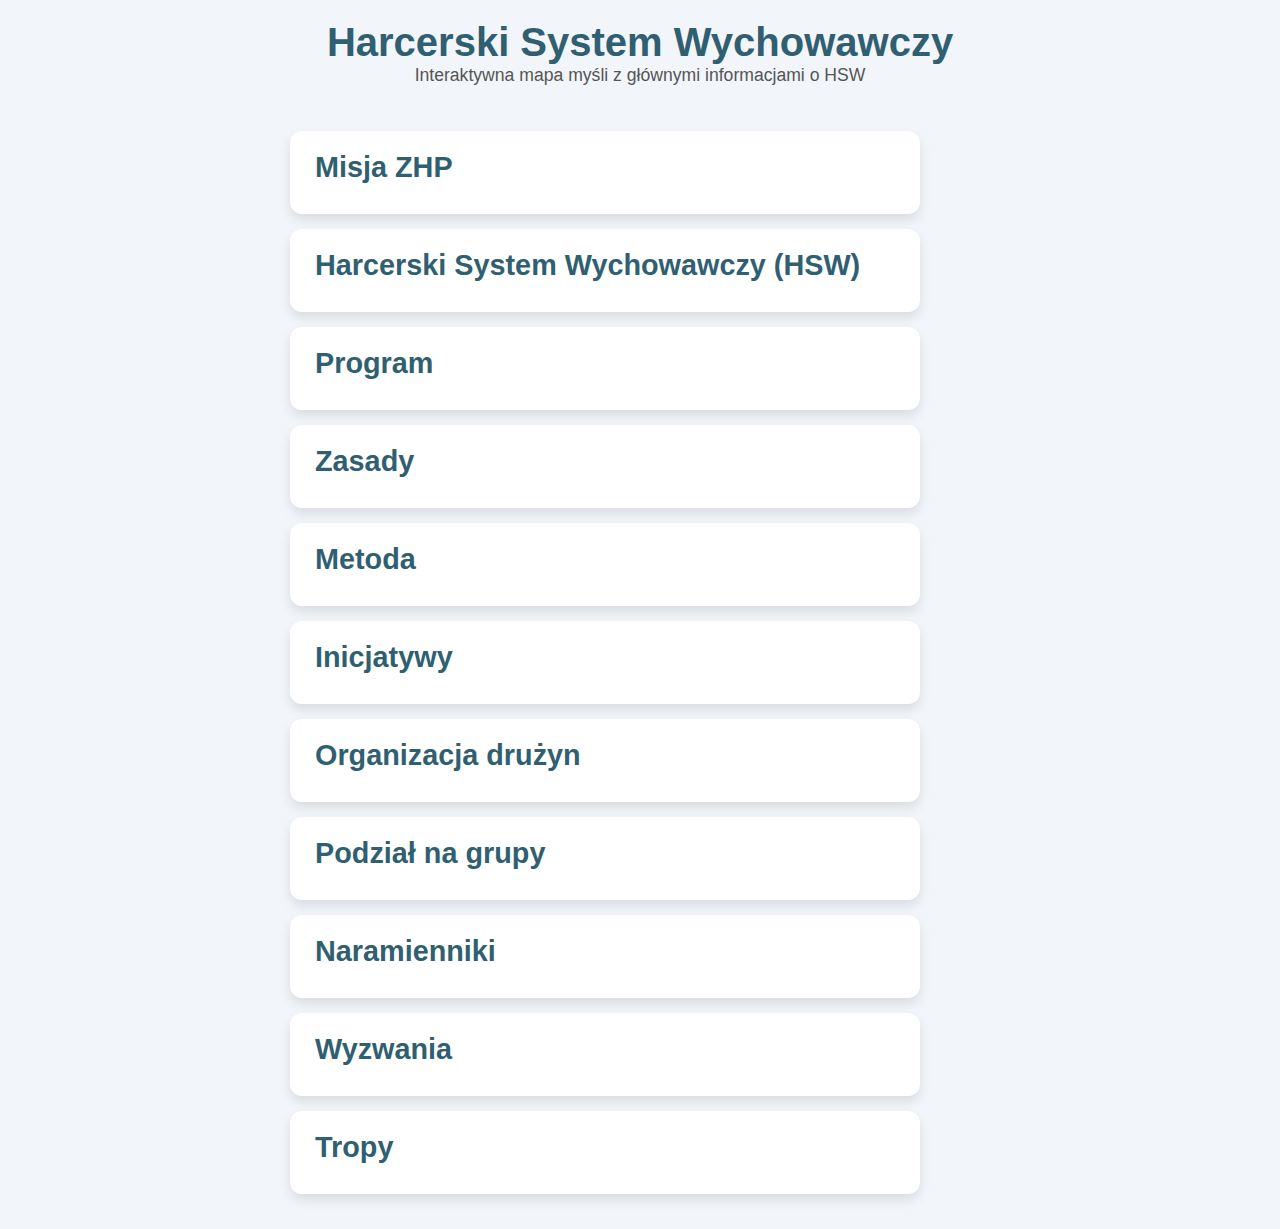
==== HSW/index.html @ 4128e077 "update" ====
<!DOCTYPE html>
<html lang="pl">
<head>
    <meta charset="UTF-8">
    <meta name="viewport" content="width=device-width, initial-scale=1.0">
    <title>Harcerski System Wychowawczy</title>
    <link rel="stylesheet" href="style.css">
</head>
<body>
    <header>
        <h1>Harcerski System Wychowawczy</h1>
        <p>Interaktywna mapa myśli z głównymi informacjami o HSW</p>
    </header>
    <main>
        <section class="card" onclick="toggleSection(this)">
            <h2>Misja ZHP</h2>
            <div class="content">
                <p>Misją ZHP jest wychowywanie młodego człowieka, czyli wspieranie go we wszechstronnym rozwoju i kształtowaniu charakteru przez stawianie wyzwań.</p>
            </div>
        </section>
        <section class="card" onclick="toggleSection(this)">
            <h2>Harcerski System Wychowawczy (HSW)</h2>
            <div class="content">
                <p>System ten jest nieodłącznym elementem tradycji harcerskiej i dorobkiem tysięcy instruktorów. Stanowi jedność trzech elementów: zasad wychowania, metody harcerskiej oraz programu.</p>
                <p>Celem jest wszechstronny rozwój osobowy uczestników, a system działa efektywnie tylko wtedy, gdy zasady i metody są stosowane łącznie.</p>
            </div>
        </section>
        <section class="card" onclick="toggleSection(this)">
            <h2>Program</h2>
            <div class="content">
                <p>Dostosowany do lokalnych potrzeb i zasobów, składa się z zadań, metod realizacji i rozwiązań organizacyjnych. Wyróżnia się różne metodyki dla zuchów, harcerzy, harcerzy starszych, wędrowników i instruktorów.</p>
            </div>
        </section>
        <section class="card" onclick="toggleSection(this)">
            <h2>Zasady</h2>
            <div class="content">
                <p>Uznawane za drogowskaz obejmują służbę, braterstwo i samorealizację. Kładą nacisk na wartości społeczne, takie jak wolność, prawda i sprawiedliwość.</p>
            </div>
        </section>
        <section class="card" onclick="toggleSection(this)">
            <h2>Metoda</h2>
            <div class="content">
                <p>Opiera się na pracy z jednostką w grupie, partnerstwie między wychowankami a instruktorami oraz dobrowolnym zaangażowaniu.</p>
            </div>
        </section>
        <section class="card" onclick="toggleSection(this)">
            <h2>Inicjatywy</h2>
            <div class="content">
                <p>Rada Naczelna planuje powołać zespoły ds. metodyki i regulacji systemów stopni, mające na celu dalszy rozwój systemu wychowawczego w ZHP.</p>
            </div>
        </section>
        <section class="card" onclick="toggleSection(this)">
            <h2>Organizacja drużyn</h2>
            <div class="content">
                <p>Drużynowy (lub komendant) odpowiada za kierowanie drużyną. Jednostka musi prowadzić dokumentację programową oraz finansową.</p>
            </div>
        </section>
        <section class="card" onclick="toggleSection(this)">
            <h2>Podział na grupy</h2>
            <div class="content">
                <ul>
                    <li><strong>Zuchy:</strong> 7 - 10 lat</li>
                    <li><strong>Harcerze:</strong> 10 - 13 lat</li>
                    <li><strong>Harcerze starsi:</strong> 13 - 16 lat</li>
                    <li><strong>Wędrownicy:</strong> 15 - 21 lat</li>
                    <li><strong>Instruktorzy:</strong> 21+</li>
                    <li><strong>Starszyzna harcerska:</strong> 21+</li>
                </ul>
            </div>
        </section>
        <section class="card" onclick="toggleSection(this)">
            <h2>Naramienniki</h2>
            <div class="content">
                <p>Naramiennik Starszoharcerski:</p>
                <ul>
                    <li>Instrument nieobowiązkowy</li>
                    <li>Brak opiekuna</li>
                    <li>Czas trwania: do 3 miesięcy</li>
                    <li>Oznaczenie działania w zastępie starszoharcerskim</li>
                </ul><br>
                <p>Naramiennik Wędrowniczy:</p>
                <ul>
                    <li>Dodatkowe zadanie oparte na kodeksie wędrowniczym</li>
                    <li>
                        <p>Opiekun próby:</p>
                        <ol>
                            <li>Posiada naramiennik</li>
                            <li>Wspiera w realizacji</li>
                            <li>Odpowiada za ewaluację</li>
                            <li>Wręcza naramiennik</li>
                        </ol>
                    </li>
                    <li>Czas trwania: do 6 miesięcy</li>
                    <li>Oznaczenie działania w zespole wędrowniczym</li>
                </ul>
            </div>
        </section>
        <section class="card" onclick="toggleSection(this)">
            <h2>Wyzwania</h2>
            <div class="content">
                <p>Oznaczeniem jest symbol pióra na mundurze</p>
                <p>Cele</p>
                <ul>
                    <li>Przekonanie wychowanków, że powinni pracować nad sobą</li>
                    <li>Uświadomienie, że dzięki sile woli można zmienić się na leprze</li>
                    <li>Sprzyja budowaniu poczucia własnej wartości.</li>
                </ul>
            </div>
        </section>
        <section class="card" onclick="toggleSection(this)">
            <h2>Tropy</h2>
            <div class="content">
                <p>Zdobywanie tropu koordynuje:</p>
                <ul>
                    <li>Z: drużynowy i przyboczni</li>
                    <li>H: zastępowy</li>
                    <li>HS: zastępowy lub osoba przez niego wskazana</li>
                    <li>W: wybrany członek patrolu/zastępu</li>
                </ul>
                <p>Cele</p>
                <ul>
                    <li>Rozwój umiejętności budowy wspólnoty</li>
                    <li>Rozwój kompetencji interpersonalnych i umiejętności pracy w grupie</li>
                    <li>Inicjowanie i wzmocnieni elementów metody harcerskiej</li>
                </ul>
            </div>
        </section>
    </main>
    <script src="script.js"></script>
</body>
</html>
---- HSW/style.css ----
/* Reset stylów */
* {
    margin: 0;
    padding: 0;
    box-sizing: border-box;
}

body {
    font-family: 'Segoe UI', Tahoma, sans-serif;
    background-color: #f2f5fa;
    color: #333;
    display: flex;
    flex-direction: column;
    align-items: center;
    padding: 20px;
}

/* Nagłówek */
header {
    text-align: center;
    margin-bottom: 30px;
}

h1 {
    font-size: 2.5em;
    color: #305f72;
}

p {
    font-size: 1.1em;
    color: #555;
}

/* Karty sekcji */
.card {
    width: 90%;
    max-width: 700px;
    background-color: #ffffff;
    border-radius: 12px;
    box-shadow: 0 6px 12px rgba(0, 0, 0, 0.1);
    margin: 15px 0;
    padding: 20px 25px;
    cursor: pointer;
    transition: transform 0.4s ease, box-shadow 0.4s ease;
}

.card:hover {
    transform: scale(1.03);
    box-shadow: 0 10px 20px rgba(0, 0, 0, 0.15);
}

.card h2 {
    font-size: 1.8em;
    color: #305f72;
}

.content {
    margin-top: 10px;
    overflow: hidden;
    max-height: 0;
    opacity: 0;
    transition: max-height 0.6s ease, opacity 0.6s ease;
}

/* Aktywny stan treści */
.card.active .content {
    max-height: 400px;
    opacity: 1;
    padding-top: 10px;
}

ul {
    list-style-type: disc;
    margin-left: 20px;
    color: #305f72;
}

li {
    margin-top: 8px;
    color: #333;
}
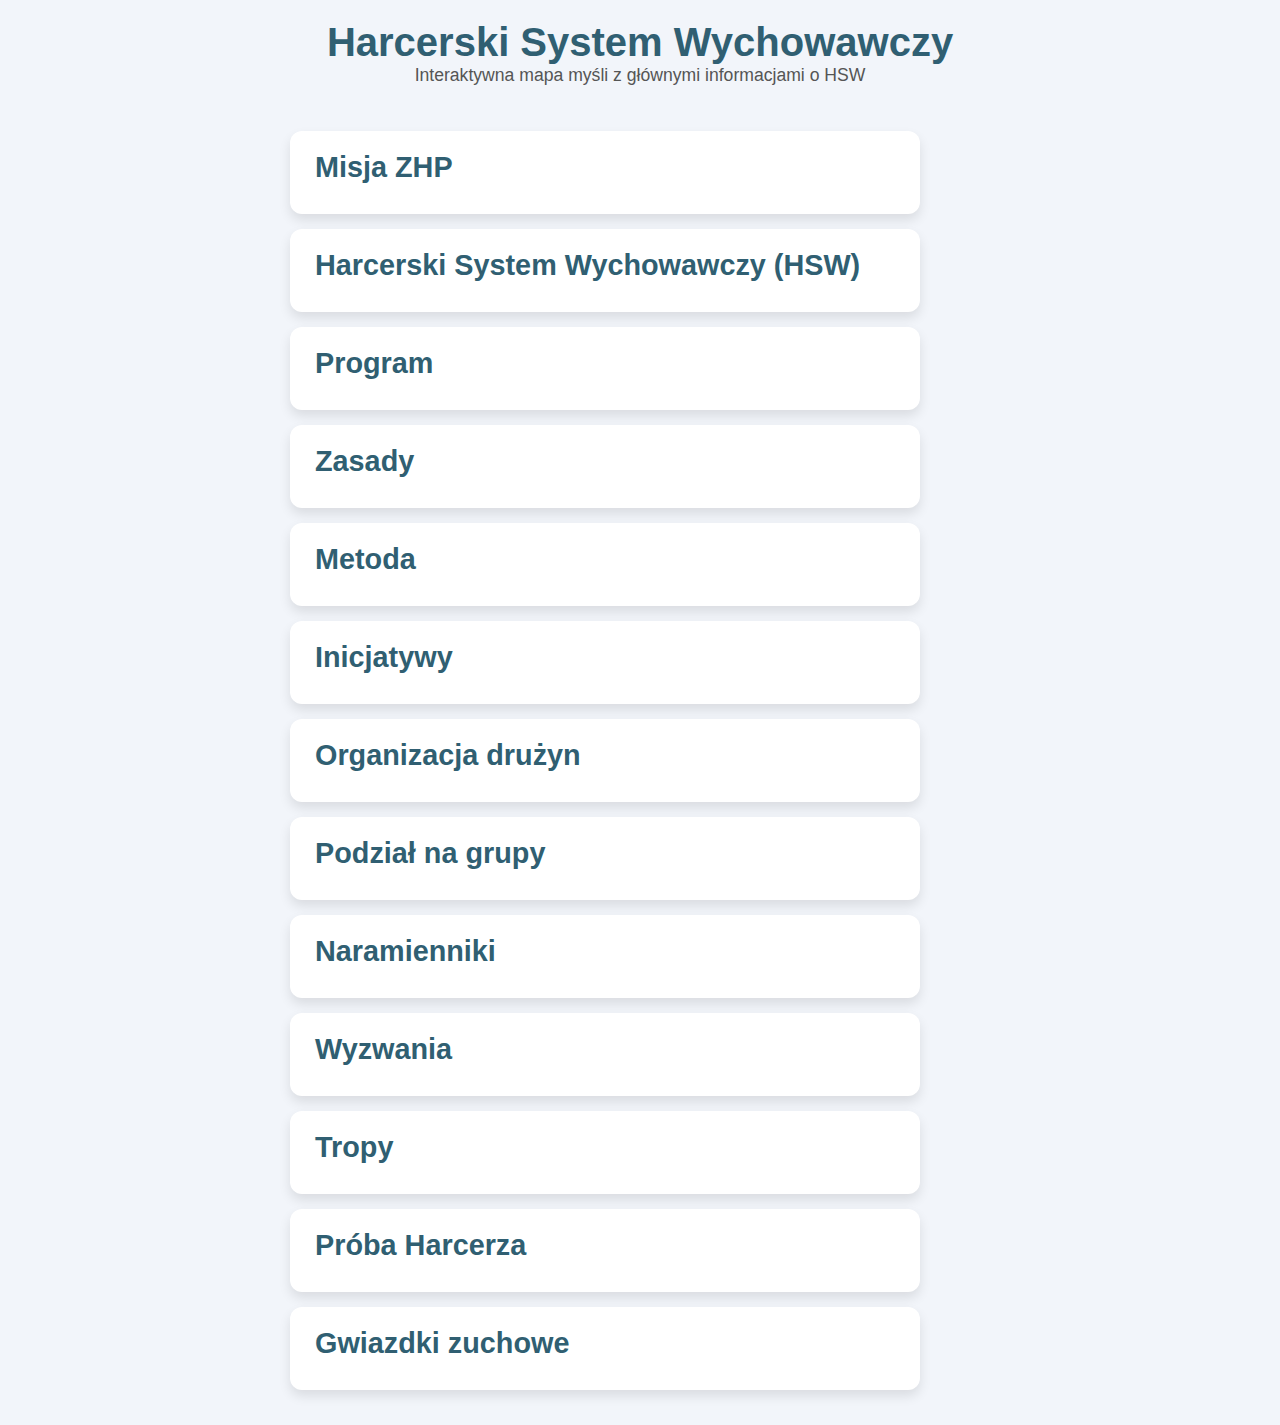
==== commit ed510701: "update" ====
--- a/HSW/index.html
+++ b/HSW/index.html
@@ -125,6 +125,44 @@
                 </ul>
             </div>
         </section>
+        <section class="card" onclick="toggleSection(this)">
+            <h2>Próba Harcerza</h2>
+            <div class="content">
+                <p>Samodzielna realizacja</p>
+                <p>Realizowana bezpośredni po dołączeniu do ZHP</p>
+                <p>Zawiera wymagania do każdej z metodyk</p>
+                <p>Max. czas: 6 miesięcy</p>
+                <p>Cele</p>
+                <ul>
+                    <li>Poznanie harcerskich ideałów</li>
+                    <li>Poznanie zasad i zwyczajów drużyny i hacerstwa</li>
+                    <li>Poznanie wiadomości o ZHP</li>
+                </ul>
+            </div>
+        </section>
+        <section class="card" onclick="toggleSection(this)">
+            <h2>Gwiazdki zuchowe</h2>
+            <div class="content">
+                <p>Cel: stymulowanie wszechstronnego i równomiernego rozwoju kandydata we wszystkich sferach uwzględnionych w HSW</p>
+                <p>Nie stosuje się instytucji opiekuna, kluczową rolę pełnią rodzice</p>
+                <p>Rodzaje gwiazdek zuchowych:</p>
+                <ul>
+                    <li>Zuch ochoczy (6 - 8 lat)</li>
+                    <li>Zuch sprawny (8 - 9 lat)</li>
+                    <li>Zuch zaradny (9 - 10 lat)</li>
+                </ul>
+                <p>Cykl zdobywania gwiazdki:</p>
+                <ol>
+                    <li>Otwarcie próby</li>
+                    <li>Planowanie próby</li>
+                    <li>Realizacja zadań</li>
+                    <li>Weryfikacja</li>
+                    <li>Zamknięcie</li>
+                    <li>Obrzędowe przyznanie</li>
+                    <li>Otwarcie kolejnej próby na stopień</li>
+                </ol>
+            </div>
+        </section>
     </main>
     <script src="script.js"></script>
 </body>
--- a/HSW/style.css
+++ b/HSW/style.css
@@ -64,7 +64,7 @@
 
 /* Aktywny stan treści */
 .card.active .content {
-    max-height: 400px;
+    max-height: 450px;
     opacity: 1;
     padding-top: 10px;
 }
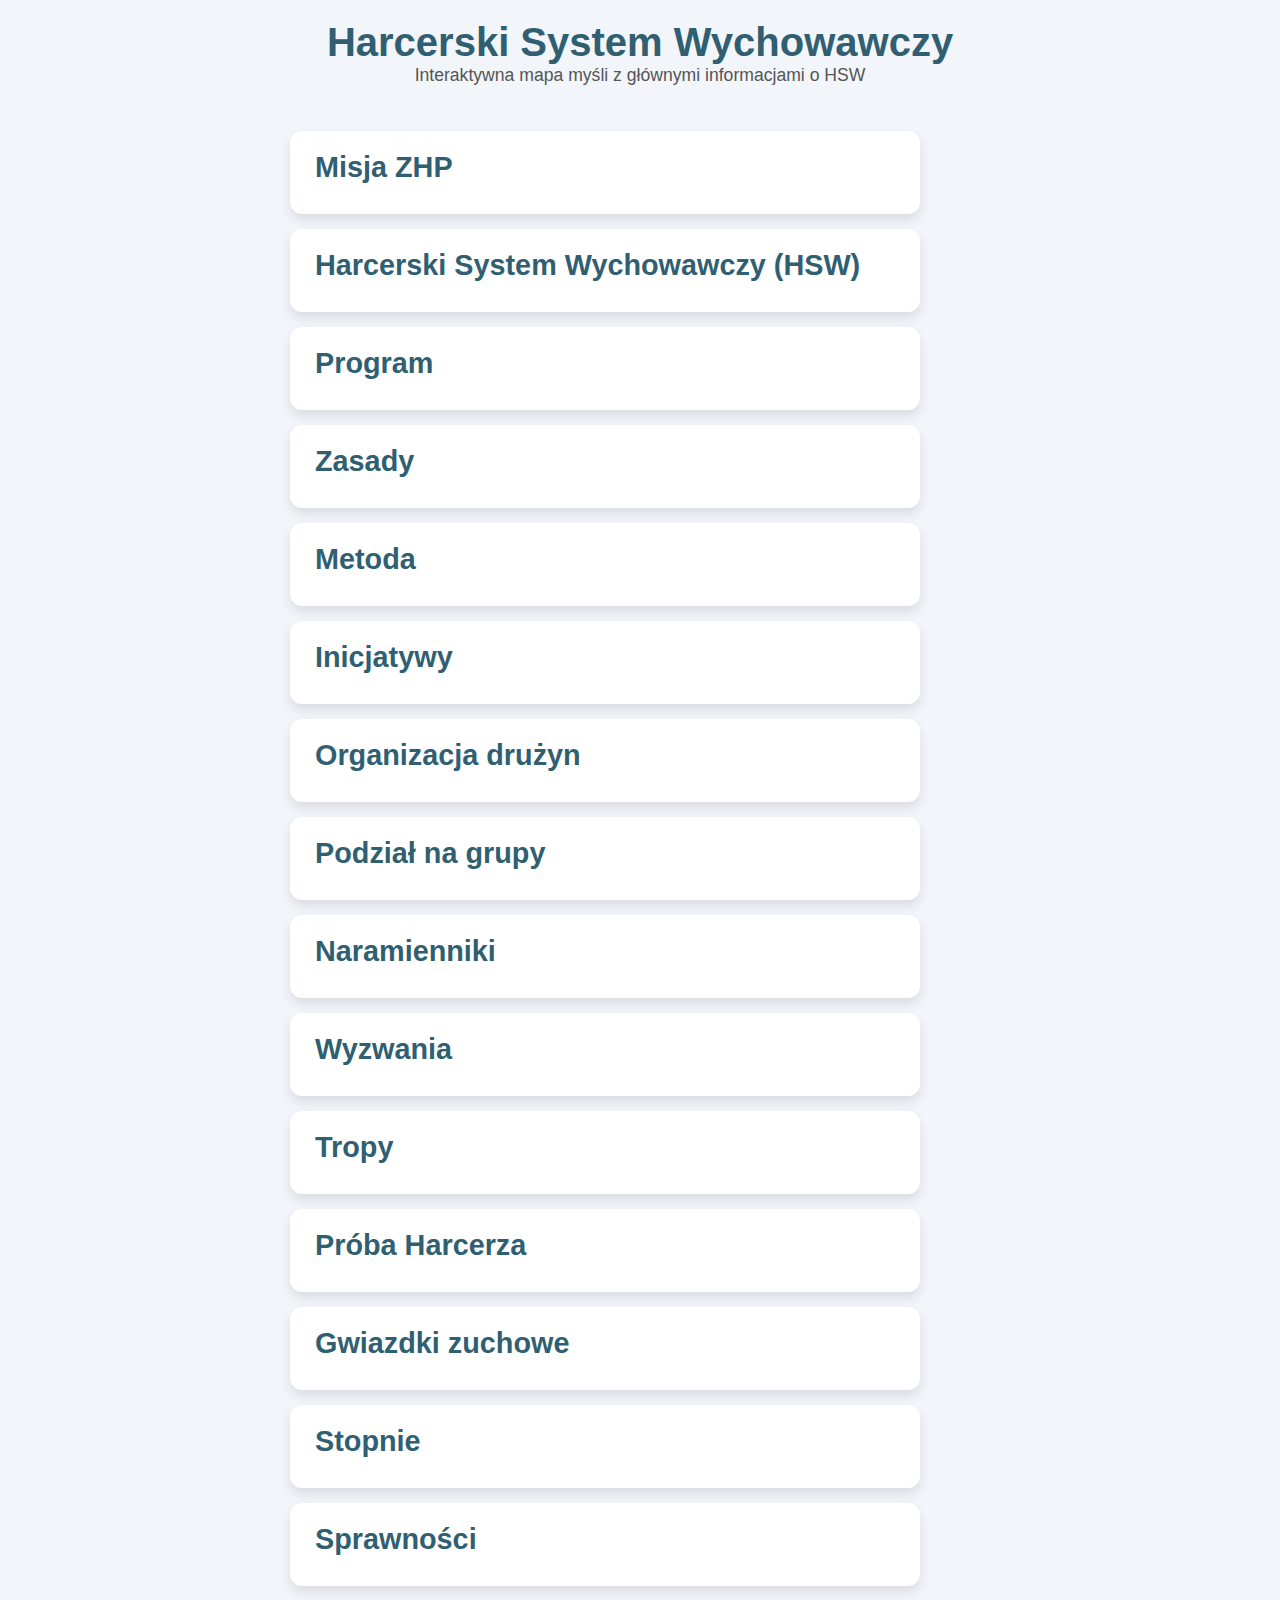
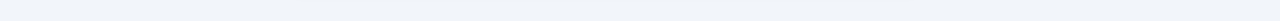
==== commit e318ad50: "update" ====
--- a/HSW/index.html
+++ b/HSW/index.html
@@ -1,169 +1,222 @@
 <!DOCTYPE html>
 <html lang="pl">
-<head>
-    <meta charset="UTF-8">
-    <meta name="viewport" content="width=device-width, initial-scale=1.0">
-    <title>Harcerski System Wychowawczy</title>
-    <link rel="stylesheet" href="style.css">
-</head>
-<body>
-    <header>
-        <h1>Harcerski System Wychowawczy</h1>
-        <p>Interaktywna mapa myśli z głównymi informacjami o HSW</p>
-    </header>
-    <main>
-        <section class="card" onclick="toggleSection(this)">
-            <h2>Misja ZHP</h2>
-            <div class="content">
-                <p>Misją ZHP jest wychowywanie młodego człowieka, czyli wspieranie go we wszechstronnym rozwoju i kształtowaniu charakteru przez stawianie wyzwań.</p>
-            </div>
-        </section>
-        <section class="card" onclick="toggleSection(this)">
-            <h2>Harcerski System Wychowawczy (HSW)</h2>
-            <div class="content">
-                <p>System ten jest nieodłącznym elementem tradycji harcerskiej i dorobkiem tysięcy instruktorów. Stanowi jedność trzech elementów: zasad wychowania, metody harcerskiej oraz programu.</p>
-                <p>Celem jest wszechstronny rozwój osobowy uczestników, a system działa efektywnie tylko wtedy, gdy zasady i metody są stosowane łącznie.</p>
-            </div>
-        </section>
-        <section class="card" onclick="toggleSection(this)">
-            <h2>Program</h2>
-            <div class="content">
-                <p>Dostosowany do lokalnych potrzeb i zasobów, składa się z zadań, metod realizacji i rozwiązań organizacyjnych. Wyróżnia się różne metodyki dla zuchów, harcerzy, harcerzy starszych, wędrowników i instruktorów.</p>
-            </div>
-        </section>
-        <section class="card" onclick="toggleSection(this)">
-            <h2>Zasady</h2>
-            <div class="content">
-                <p>Uznawane za drogowskaz obejmują służbę, braterstwo i samorealizację. Kładą nacisk na wartości społeczne, takie jak wolność, prawda i sprawiedliwość.</p>
-            </div>
-        </section>
-        <section class="card" onclick="toggleSection(this)">
-            <h2>Metoda</h2>
-            <div class="content">
-                <p>Opiera się na pracy z jednostką w grupie, partnerstwie między wychowankami a instruktorami oraz dobrowolnym zaangażowaniu.</p>
-            </div>
-        </section>
-        <section class="card" onclick="toggleSection(this)">
-            <h2>Inicjatywy</h2>
-            <div class="content">
-                <p>Rada Naczelna planuje powołać zespoły ds. metodyki i regulacji systemów stopni, mające na celu dalszy rozwój systemu wychowawczego w ZHP.</p>
-            </div>
-        </section>
-        <section class="card" onclick="toggleSection(this)">
-            <h2>Organizacja drużyn</h2>
-            <div class="content">
-                <p>Drużynowy (lub komendant) odpowiada za kierowanie drużyną. Jednostka musi prowadzić dokumentację programową oraz finansową.</p>
-            </div>
-        </section>
-        <section class="card" onclick="toggleSection(this)">
-            <h2>Podział na grupy</h2>
-            <div class="content">
-                <ul>
-                    <li><strong>Zuchy:</strong> 7 - 10 lat</li>
-                    <li><strong>Harcerze:</strong> 10 - 13 lat</li>
-                    <li><strong>Harcerze starsi:</strong> 13 - 16 lat</li>
-                    <li><strong>Wędrownicy:</strong> 15 - 21 lat</li>
-                    <li><strong>Instruktorzy:</strong> 21+</li>
-                    <li><strong>Starszyzna harcerska:</strong> 21+</li>
-                </ul>
-            </div>
-        </section>
-        <section class="card" onclick="toggleSection(this)">
-            <h2>Naramienniki</h2>
-            <div class="content">
-                <p>Naramiennik Starszoharcerski:</p>
-                <ul>
-                    <li>Instrument nieobowiązkowy</li>
-                    <li>Brak opiekuna</li>
-                    <li>Czas trwania: do 3 miesięcy</li>
-                    <li>Oznaczenie działania w zastępie starszoharcerskim</li>
-                </ul><br>
-                <p>Naramiennik Wędrowniczy:</p>
-                <ul>
-                    <li>Dodatkowe zadanie oparte na kodeksie wędrowniczym</li>
-                    <li>
-                        <p>Opiekun próby:</p>
-                        <ol>
-                            <li>Posiada naramiennik</li>
-                            <li>Wspiera w realizacji</li>
-                            <li>Odpowiada za ewaluację</li>
-                            <li>Wręcza naramiennik</li>
-                        </ol>
-                    </li>
-                    <li>Czas trwania: do 6 miesięcy</li>
-                    <li>Oznaczenie działania w zespole wędrowniczym</li>
-                </ul>
-            </div>
-        </section>
-        <section class="card" onclick="toggleSection(this)">
-            <h2>Wyzwania</h2>
-            <div class="content">
-                <p>Oznaczeniem jest symbol pióra na mundurze</p>
-                <p>Cele</p>
-                <ul>
-                    <li>Przekonanie wychowanków, że powinni pracować nad sobą</li>
-                    <li>Uświadomienie, że dzięki sile woli można zmienić się na leprze</li>
-                    <li>Sprzyja budowaniu poczucia własnej wartości.</li>
-                </ul>
-            </div>
-        </section>
-        <section class="card" onclick="toggleSection(this)">
-            <h2>Tropy</h2>
-            <div class="content">
-                <p>Zdobywanie tropu koordynuje:</p>
-                <ul>
-                    <li>Z: drużynowy i przyboczni</li>
-                    <li>H: zastępowy</li>
-                    <li>HS: zastępowy lub osoba przez niego wskazana</li>
-                    <li>W: wybrany członek patrolu/zastępu</li>
-                </ul>
-                <p>Cele</p>
-                <ul>
-                    <li>Rozwój umiejętności budowy wspólnoty</li>
-                    <li>Rozwój kompetencji interpersonalnych i umiejętności pracy w grupie</li>
-                    <li>Inicjowanie i wzmocnieni elementów metody harcerskiej</li>
-                </ul>
-            </div>
-        </section>
-        <section class="card" onclick="toggleSection(this)">
-            <h2>Próba Harcerza</h2>
-            <div class="content">
-                <p>Samodzielna realizacja</p>
-                <p>Realizowana bezpośredni po dołączeniu do ZHP</p>
-                <p>Zawiera wymagania do każdej z metodyk</p>
-                <p>Max. czas: 6 miesięcy</p>
-                <p>Cele</p>
-                <ul>
-                    <li>Poznanie harcerskich ideałów</li>
-                    <li>Poznanie zasad i zwyczajów drużyny i hacerstwa</li>
-                    <li>Poznanie wiadomości o ZHP</li>
-                </ul>
-            </div>
-        </section>
-        <section class="card" onclick="toggleSection(this)">
-            <h2>Gwiazdki zuchowe</h2>
-            <div class="content">
-                <p>Cel: stymulowanie wszechstronnego i równomiernego rozwoju kandydata we wszystkich sferach uwzględnionych w HSW</p>
-                <p>Nie stosuje się instytucji opiekuna, kluczową rolę pełnią rodzice</p>
-                <p>Rodzaje gwiazdek zuchowych:</p>
-                <ul>
-                    <li>Zuch ochoczy (6 - 8 lat)</li>
-                    <li>Zuch sprawny (8 - 9 lat)</li>
-                    <li>Zuch zaradny (9 - 10 lat)</li>
-                </ul>
-                <p>Cykl zdobywania gwiazdki:</p>
-                <ol>
-                    <li>Otwarcie próby</li>
-                    <li>Planowanie próby</li>
-                    <li>Realizacja zadań</li>
-                    <li>Weryfikacja</li>
-                    <li>Zamknięcie</li>
-                    <li>Obrzędowe przyznanie</li>
-                    <li>Otwarcie kolejnej próby na stopień</li>
-                </ol>
-            </div>
-        </section>
-    </main>
-    <script src="script.js"></script>
-</body>
-</html>
+    <head>
+        <meta charset="UTF-8">
+        <meta name="viewport" content="width=device-width, initial-scale=1.0">
+        <title>Harcerski System Wychowawczy</title>
+        <link rel="stylesheet" href="style.css">
+    </head>
+    <body>
+        <header>
+            <h1>Harcerski System Wychowawczy</h1>
+            <p>Interaktywna mapa myśli z głównymi informacjami o HSW</p>
+        </header>
+        <main>
+            <section class="card" onclick="toggleSection(this)">
+                <h2>Misja ZHP</h2>
+                <div class="content">
+                    <p>Misją ZHP jest wychowywanie młodego człowieka, czyli wspieranie go we wszechstronnym rozwoju i kształtowaniu charakteru przez stawianie wyzwań.</p>
+                </div>
+            </section>
+            <section class="card" onclick="toggleSection(this)">
+                <h2>Harcerski System Wychowawczy (HSW)</h2>
+                <div class="content">
+                    <p>System ten jest nieodłącznym elementem tradycji harcerskiej i dorobkiem tysięcy instruktorów. Stanowi jedność trzech elementów: zasad wychowania, metody harcerskiej oraz programu.</p>
+                    <p>Celem jest wszechstronny rozwój osobowy uczestników, a system działa efektywnie tylko wtedy, gdy zasady i metody są stosowane łącznie.</p>
+                </div>
+            </section>
+            <section class="card" onclick="toggleSection(this)">
+                <h2>Program</h2>
+                <div class="content">
+                    <p>Dostosowany do lokalnych potrzeb i zasobów, składa się z zadań, metod realizacji i rozwiązań organizacyjnych. Wyróżnia się różne metodyki dla zuchów, harcerzy, harcerzy starszych, wędrowników i instruktorów.</p>
+                </div>
+            </section>
+            <section class="card" onclick="toggleSection(this)">
+                <h2>Zasady</h2>
+                <div class="content">
+                    <p>Uznawane za drogowskaz obejmują służbę, braterstwo i samorealizację. Kładą nacisk na wartości społeczne, takie jak wolność, prawda i sprawiedliwość.</p>
+                </div>
+            </section>
+            <section class="card" onclick="toggleSection(this)">
+                <h2>Metoda</h2>
+                <div class="content">
+                    <p>Opiera się na pracy z jednostką w grupie, partnerstwie między wychowankami a instruktorami oraz dobrowolnym zaangażowaniu.</p>
+                </div>
+            </section>
+            <section class="card" onclick="toggleSection(this)">
+                <h2>Inicjatywy</h2>
+                <div class="content">
+                    <p>Rada Naczelna planuje powołać zespoły ds. metodyki i regulacji systemów stopni, mające na celu dalszy rozwój systemu wychowawczego w ZHP.</p>
+                </div>
+            </section>
+            <section class="card" onclick="toggleSection(this)">
+                <h2>Organizacja drużyn</h2>
+                <div class="content">
+                    <p>Drużynowy (lub komendant) odpowiada za kierowanie drużyną. Jednostka musi prowadzić dokumentację programową oraz finansową.</p>
+                </div>
+            </section>
+            <section class="card" onclick="toggleSection(this)">
+                <h2>Podział na grupy</h2>
+                <div class="content">
+                    <ul>
+                        <li><strong>Zuchy:</strong> 7 - 10 lat</li>
+                        <li><strong>Harcerze:</strong> 10 - 13 lat</li>
+                        <li><strong>Harcerze starsi:</strong> 13 - 16 lat</li>
+                        <li><strong>Wędrownicy:</strong> 15 - 21 lat</li>
+                        <li><strong>Instruktorzy:</strong> 21+</li>
+                        <li><strong>Starszyzna harcerska:</strong> 21+</li>
+                    </ul>
+                </div>
+            </section>
+            <section class="card" onclick="toggleSection(this)">
+                <h2>Naramienniki</h2>
+                <div class="content">
+                    <p>Naramiennik Starszoharcerski:</p>
+                    <ul>
+                        <li>Instrument nieobowiązkowy</li>
+                        <li>Brak opiekuna</li>
+                        <li>Czas trwania: do 3 miesięcy</li>
+                        <li>Oznaczenie działania w zastępie starszoharcerskim</li>
+                    </ul><br>
+                    <p>Naramiennik Wędrowniczy:</p>
+                    <ul>
+                        <li>Dodatkowe zadanie oparte na kodeksie wędrowniczym</li>
+                        <li>
+                            <p>Opiekun próby:</p>
+                            <ol>
+                                <li>Posiada naramiennik</li>
+                                <li>Wspiera w realizacji</li>
+                                <li>Odpowiada za ewaluację</li>
+                                <li>Wręcza naramiennik</li>
+                            </ol>
+                        </li>
+                        <li>Czas trwania: do 6 miesięcy</li>
+                        <li>Oznaczenie działania w zespole wędrowniczym</li>
+                    </ul>
+                </div>
+            </section>
+            <section class="card" onclick="toggleSection(this)">
+                <h2>Wyzwania</h2>
+                <div class="content">
+                    <p>Oznaczeniem jest symbol pióra na mundurze</p>
+                    <p>Cele</p>
+                    <ul>
+                        <li>Przekonanie wychowanków, że powinni pracować nad sobą</li>
+                        <li>Uświadomienie, że dzięki sile woli można zmienić się na leprze</li>
+                        <li>Sprzyja budowaniu poczucia własnej wartości.</li>
+                    </ul>
+                </div>
+            </section>
+            <section class="card" onclick="toggleSection(this)">
+                <h2>Tropy</h2>
+                <div class="content">
+                    <p>Zdobywanie tropu koordynuje:</p>
+                    <ul>
+                        <li>Z: drużynowy i przyboczni</li>
+                        <li>H: zastępowy</li>
+                        <li>HS: zastępowy lub osoba przez niego wskazana</li>
+                        <li>W: wybrany członek patrolu/zastępu</li>
+                    </ul>
+                    <p>Cele</p>
+                    <ul>
+                        <li>Rozwój umiejętności budowy wspólnoty</li>
+                        <li>Rozwój kompetencji interpersonalnych i umiejętności pracy w grupie</li>
+                        <li>Inicjowanie i wzmocnieni elementów metody harcerskiej</li>
+                    </ul>
+                </div>
+            </section>
+            <section class="card" onclick="toggleSection(this)">
+                <h2>Próba Harcerza</h2>
+                <div class="content">
+                    <p>Samodzielna realizacja</p>
+                    <p>Realizowana bezpośredni po dołączeniu do ZHP</p>
+                    <p>Zawiera wymagania do każdej z metodyk</p>
+                    <p>Max. czas: 6 miesięcy</p>
+                    <p>Cele</p>
+                    <ul>
+                        <li>Poznanie harcerskich ideałów</li>
+                        <li>Poznanie zasad i zwyczajów drużyny i hacerstwa</li>
+                        <li>Poznanie wiadomości o ZHP</li>
+                    </ul>
+                </div>
+            </section>
+            <section class="card" onclick="toggleSection(this)">
+                <h2>Gwiazdki zuchowe</h2>
+                <div class="content">
+                    <p>Cel: stymulowanie wszechstronnego i równomiernego rozwoju kandydata we wszystkich sferach uwzględnionych w HSW</p>
+                    <p>Nie stosuje się instytucji opiekuna, kluczową rolę pełnią rodzice</p>
+                    <p>Rodzaje gwiazdek zuchowych:</p>
+                    <ul>
+                        <li>Zuch ochoczy (6 - 8 lat)</li>
+                        <li>Zuch sprawny (8 - 9 lat)</li>
+                        <li>Zuch zaradny (9 - 10 lat)</li>
+                    </ul>
+                    <p>Cykl zdobywania gwiazdki:</p>
+                    <ol>
+                        <li>Otwarcie próby</li>
+                        <li>Planowanie próby</li>
+                        <li>Realizacja zadań</li>
+                        <li>Weryfikacja</li>
+                        <li>Zamknięcie</li>
+                        <li>Obrzędowe przyznanie</li>
+                        <li>Otwarcie kolejnej próby na stopień</li>
+                    </ol>
+                </div>
+            </section>
+            <section class="card" onclick="toggleSection(this)">
+                <h2>Stopnie</h2>
+                <div class="content">
+                    <p>Cel: stymulowanie wszechstronnego i równomiernego rozwoju kandydata we wszystkich sferach uwzględnionych w HSW</p>
+                    <p>Rodzaje stopni</p>
+                    <ol>
+                        <li>Ochotniczka / Młodzik (10 - 12 lat)</li>
+                        <li>Tropicielka / Wywiadowca (12 -13 lat)</li>
+                        <li>Pionierka / Odkrywca (13 -15 lat)</li>
+                        <li>Samarytanka / Ćwik (14 - 16 lat)</li>
+                        <li>Harcerka Orla / Harcerz Orli (15 - 19 lat)</li>
+                        <li>Harcerka Rzeczypospolitej / Harcerz Rrzeczypospolitej ( 18 - 21 lat)</li>
+                    </ol>
+                    <p>Opiekun:</p>
+                    <uL>
+                        <li>Wspiera kandydata</li>
+                        <li>Ewaluuje przebieg próby wspólnie z kandydatem</li>
+                        <li>Wspólnie z kandydatem określa kształt próby w oparciu o ideę stopnia</li>
+                    </uL>
+                    <p>Cykl zdobywania stopnia:</p>
+                    <ol>
+                        <li>Planowanie próby</li>
+                        <li>Otwarcie próby</li>
+                        <li>Realizacja zadań</li>
+                        <li>Weryfikacja</li>
+                        <li>Decyzja o zamknięciu</li>
+                        <li>Zamknięcie</li>
+                        <li>Obrzędowe przyznanie</li>
+                        <li>Otwarcie kolejnej próby na stopień</li>
+                    </ol>
+                </div>
+            </section>
+            <section class="card" onclick="toggleSection(this)">
+                <h2>Sprawności</h2>
+                <div class="content">
+                    <p>Cele:</p>
+                    <uL>
+                        <li>Rozwijanie umiejętności</li>
+                        <li>Rozwijanie wiedzy i kształtowanie wyrobienia harcerskiego</li>
+                        <li>Stymulowanie rozwoju fizycznego i intelektualnego</li>
+                    </uL>
+                    <p>Cykl zdobywania sprawności:</p>
+                    <ol>
+                        <li>Wybór obszaru rozwoju</li>
+                        <li>Deklaracja kandydata - oszacowanie czasu</li>
+                        <li>Wyznaczenie opiekuna - nieobowiązkowe</li>
+                        <li>Realizacja próby</li>
+                        <li>Wniosek kandydata o przyznanie sprawności</li>
+                        <li>Decyzja kręgu rady, rady drużyny, organy demokracji dw</li>
+                        <li>Obrzędowe wręczenie</li>
+                    </ol>
+                </div>
+            </section>
+        </main>
+        <script src="script.js"></script>
+    </body>
+</html>